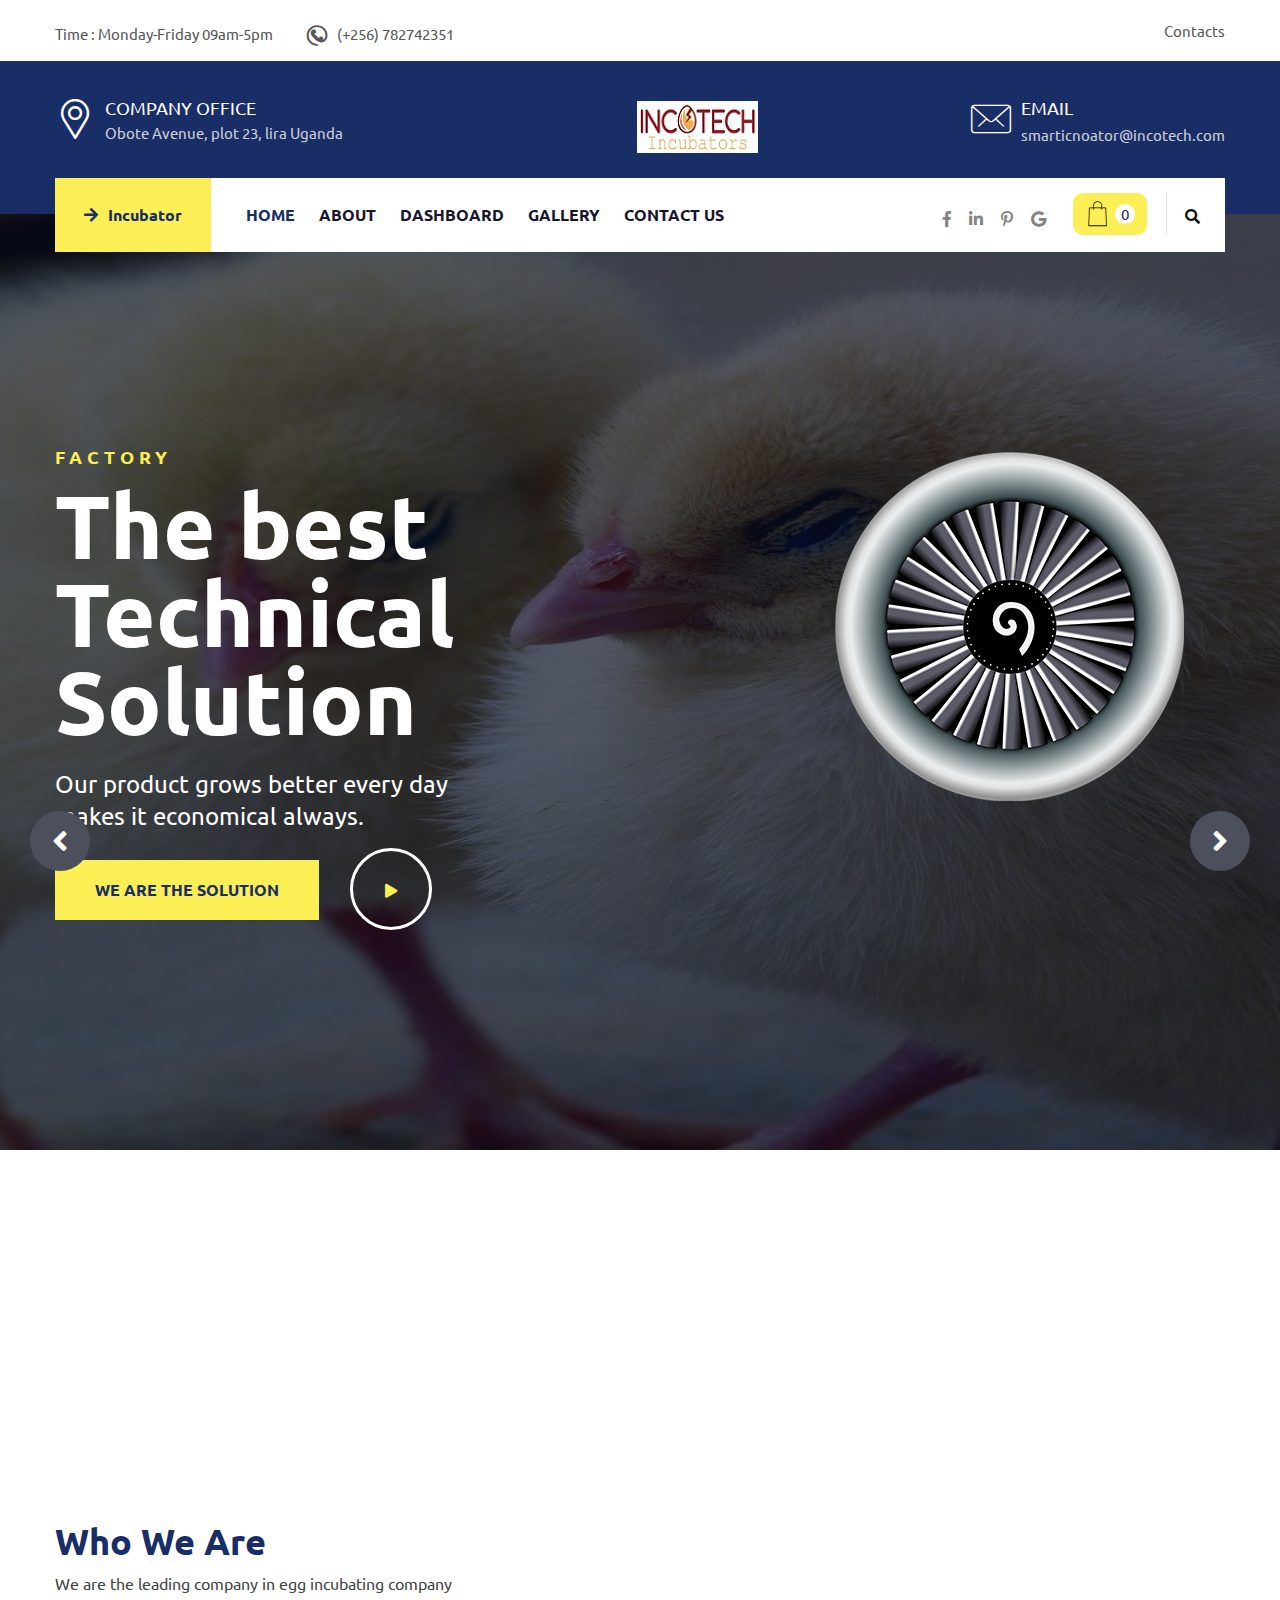
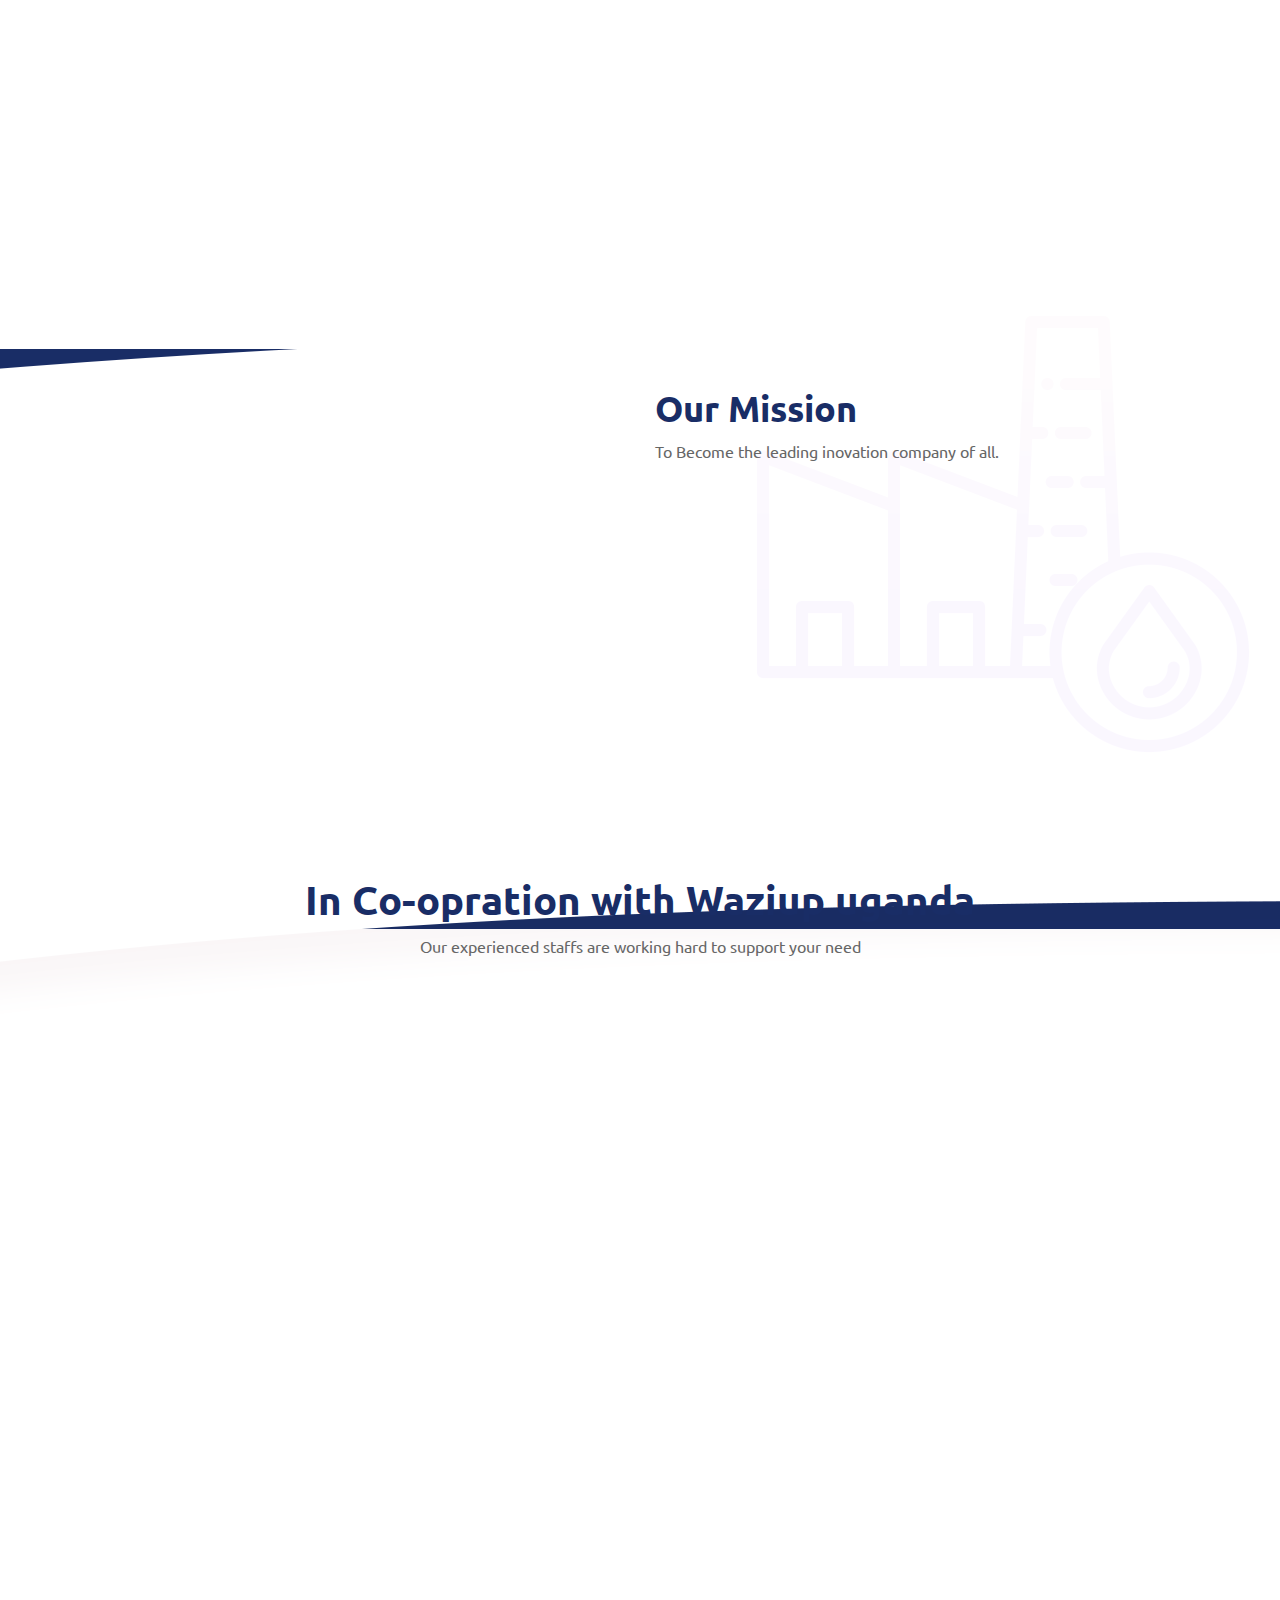
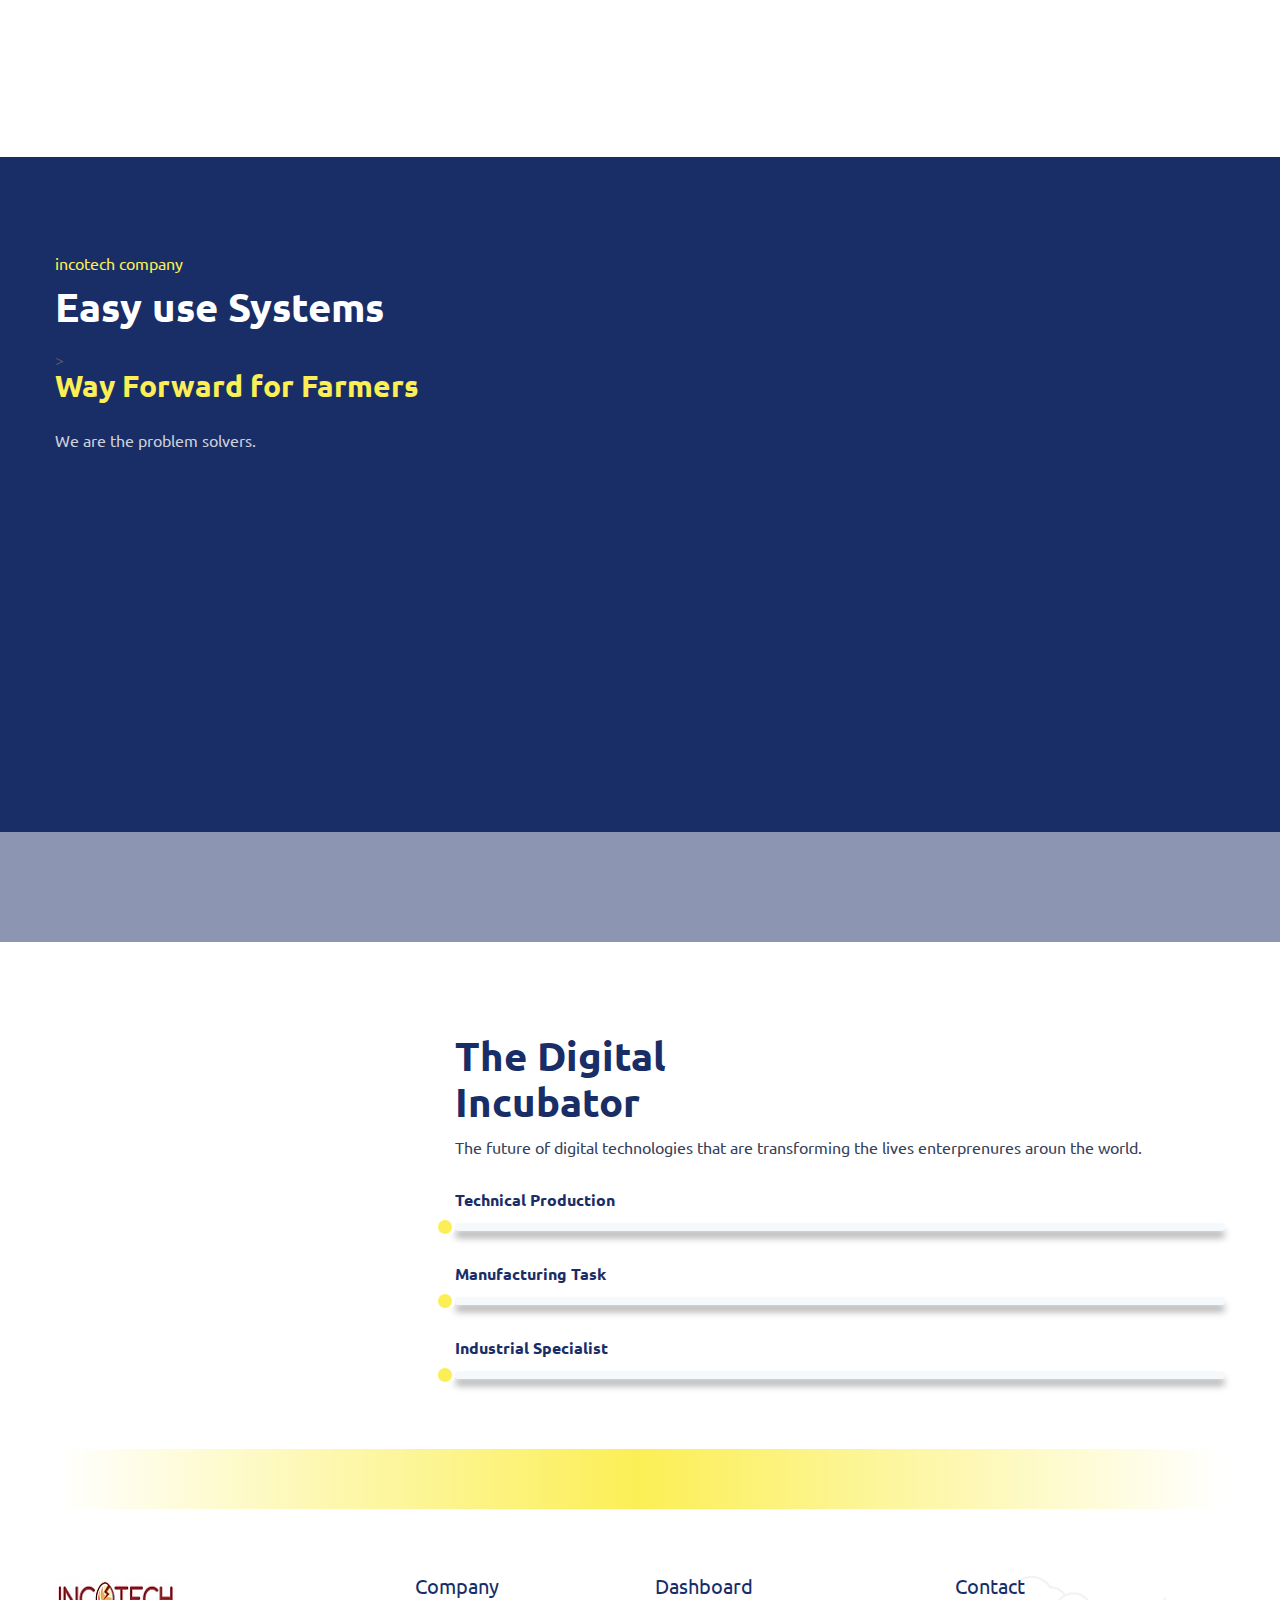
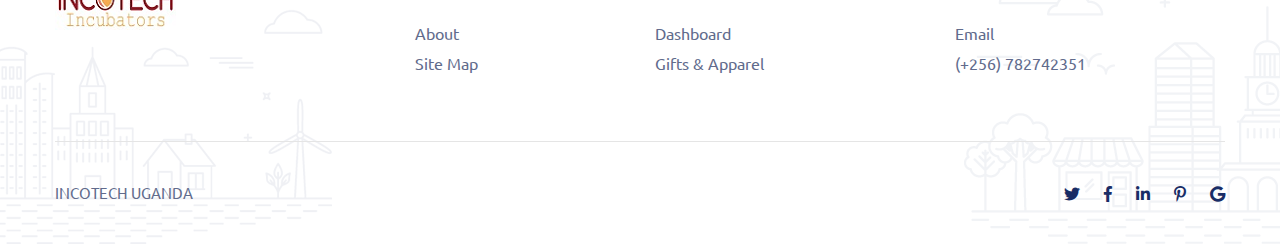
==== index.html @ 4d9e75af "Commit one" ====
<!DOCTYPE html>
<html lang="en">

<!-- Acto/  13 Nov 2019 12:53:11 GMT -->

<head>
    <meta charset="utf-8">
    <meta http-equiv="X-UA-Compatible" content="IE=edge">
    <meta name="viewport" content="width=device-width, initial-scale=1.0, maximum-scale=1.0, user-scalable=0">

    <title>Home | Incotech</title>

    <!-- Stylesheets -->
    <link href="css/style.css" rel="stylesheet">
    <link href="css/responsive.css" rel="stylesheet">
    <link rel="icon" href="images/favicon.ico" type="image/x-icon">

</head>

<!-- page wrapper -->

<body class="boxed_wrapper">


    <!-- preloader -->
    <div class="preloader"></div>
    <!-- preloader -->


    <!-- search-box-layout -->
    <div class="wraper_flyout_search">
        <div class="table">
            <div class="table-cell">
                <div class="flyout-search-layer"></div>
                <div class="flyout-search-layer"></div>
                <div class="flyout-search-layer"></div>
                <div class="flyout-search-close">
                    <span class="flyout-search-close-line"></span>
                    <span class="flyout-search-close-line"></span>
                </div>
                <div class="flyout_search">
                    <div class="flyout-search-title">
                        <h4>Search</h4>
                    </div>
                    <div class="flyout-search-bar">
                        <form role="search" method="get" action="#">
                            <div class="form-row">
                                <input type="search" placeholder="Type to search..." value="" name="s" required="">
                                <button type="submit"><i class="fa fa-search"></i></button>
                            </div>
                        </form>
                    </div>
                </div>
            </div>
        </div>
    </div>
    <!-- search-box-layout end -->


    <!-- main header -->
    <header class="main-header">
        <!-- header-top -->
        <div class="header-top">
            <div class="container">
                <div class="inner-container clearfix">
                    <ul class="header-info pull-left">
                        <li>Time : Monday-Friday 09am-5pm</li>
                        <li><i class="flaticon-telephone-auricular-with-cable"></i>(+256) 782742351</li>
                    </ul>
                    <ul class="header-nav pull-right">
                        <li><a href="contact.html">Contacts</a></li>
                        
                    </ul>
                </div>
            </div>
        </div>
        <!-- header-top end -->

        <!-- header-upper -->
        <div class="header-upper">
            <div class="container">
                <div class="inner-container clearfix">
                    <div class="left-content pull-left">
                        <div class="info-box">
                            <div class="icon-box"><i class="flaticon-placeholder"></i></div>
                            <h5>Company Office</h5>
                            <span>Obote Avenue, plot 23, lira Uganda</span>
                        </div>
                        <div class="logo-box">
                            <figure class="logo">
                                <a href="#"><img src="images/footer-logo.png" alt=""></a>
                            </figure>
                        </div>
                    </div>
                    <div class="right-content pull-right">
                        <div class="info-box">
                            <div class="icon-box"><i class="flaticon-mail"></i></div>
                            <h5>Email</h5>
                            <a href="mailto:info@example.com">smarticnoator@incotech.com</a>
                        </div>
                    </div>
                </div>
            </div>
        </div>
        <!-- header-upper end -->

        <!-- header-bottom -->
        <div class="header-bottom">
            <div class="container">
                <div class="outer-container">
                    <div class="nav-outer clearfix">
                        <div class="menu-area pull-left clearfix">
                            <div class="button-box"><a href="#"><i class="fas fa-arrow-right"></i>Incubator</a></div>
                            <nav class="main-menu navbar-expand-lg">
                                <div class="navbar-header">
                                    <!-- Toggle Button -->
                                    <button type="button" class="navbar-toggle" data-toggle="collapse" data-target=".navbar-collapse">
                                    <span class="icon-bar"></span>
                                    <span class="icon-bar"></span>
                                    <span class="icon-bar"></span>
                                    </button>
                                </div>
                                <div class="navbar-collapse collapse clearfix">
                                    <ul class="navigation clearfix">
                                        <li class="current dropdown"><a href="index.html">Home</a>

                                          
                                        </li>
                                        
                                           
                                        </li>
                                        <li>
                                            <li class="dropdown"><a href="about.html">ABOUT</a>
                                                <ul>
                                                    <li><a href="about.html">About Us</a></li>
                                                    <li><a href="team.html">Team</a></li>
                                                </ul>
                                            </li>
                                        </li>
                                        <li class="dropdow"><a href="indexdash.html">Dashboard</a>
                                        <li class="dropdow"><a href="gallery.html">Gallery</a>
                                           
                                        </li>
                                        <li class="dropdow"><a href="contact.html">Contact us</a>
                                            
                                        </li>
                                    </ul>
                                </div>
                            </nav>
                        </div>
                        <div class="info-box pull-right clearfix">
                            <ul class="social-links">
                                <li><a href="#"><i class="fab fa-facebook-f"></i></a></li>
                                <li><a href="#"><i class="fab fa-linkedin-in"></i></a></li>
                                <li><a href="#"><i class="fab fa-pinterest-p"></i></a></li>
                                <li><a href="#"><i class="fab fa-google"></i></a></li>
                            </ul>
                            <div class="shop-cart"><a href="shop.html"><i class="flaticon-shopping-bag"></i><span>0</span></a></div>
                            <div class="search-box">
                                <div class="header-flyout-searchbar">
                                    <i class="fa fa-search"></i>
                                </div>
                            </div>
                        </div>
                    </div>
                </div>
            </div>
        </div>
        <!-- header-bottom end -->


        <!--sticky Header-->
        <div class="sticky-header">
            <div class="container clearfix">
                <figure class="logo-box">
                    <a href="index-2.html"><img src="images/footer-logo.png" alt=""></a>
                </figure>
                <div class="menu-area">
                    <nav class="main-menu navbar-expand-lg">
                        <div class="navbar-header">
                            <!-- Toggle Button -->
                            <button type="button" class="navbar-toggle" data-toggle="collapse" data-target=".navbar-collapse">
                            <span class="icon-bar"></span>
                            <span class="icon-bar"></span>
                            <span class="icon-bar"></span>
                            </button>
                        </div>
                        <div class="navbar-collapse collapse clearfix">
                            <ul class="navigation clearfix">
                                <li class="current dropdow"><a href="index.html">Home</a>
                                   
                                </li>
                                <li class="dropdow"><a href="indexdash.html">DASH BORD</a>
                                    <ul>
                                        <li class="dropdown"><a href="">API</a>
                            
                                            <li><a href="#">Log In</a></li>
                                            <li><a href="#">Sign In</a></li>
                                        </li>
                                    </ul>
                                </li>
                                <li class="dropdown"><a href="about.html">ABOUT</a>
                                    <ul>
                                        <li><a href="team.html">Team</a></li>
                                    </ul>
                                </li>
                                <li class="dropdown"><a href="#">Gallery</a>
                                    <ul>
                                        <li><a href="gallery.html">gallery</a></li>
                                    </ul>
                                </li>
                                <li class="dropdown"><a href="#">Contact us</a>
                                    <ul>
                                        <li><a href="contact.html">Contact </a></li>
                                    </ul>
                                </li>
                            </ul>
                        </div>
                    </nav>
                </div>
            </div>
        </div>
        <!-- sticky-header end -->
    </header>
    <!-- main-header end -->


    <!-- main-slider -->
    <section class="main-slider">
        <div class="main-slider-carousel owl-carousel owl-theme">
            <div class="slide" style="background-image:url(images/main-slider/slider-1.jpg)">
                <div class="container">
                    <div class="row">
                        <div class="col-lg-8 col-md-12 col-sm-12 content-column">
                            <div class="content-box">
                                <h5>Factory</h5>
                                <h1>The best Technical Solution</h1>
                                <div class="text">Our product grows better every day<br />makes it economical always.</div>
                                <div class="button-box">
                                    <div class="link-button"><a href="#">We are the Solution</a></div>
                                    <div class="video-button"><a href="https://www.youtube.com/watch?v=nfP5N9Yc72A&amp;t=28s" class="lightbox-image" data-caption=""><i class="fas fa-play"></i></a></div>
                                </div>
                            </div>
                        </div>
                        <div class="col-lg-4 col-md-12 col-sm-12 image-column">
                            <div class="image-box">
                                <figure class="image"><img src="images/resource/wheel-1.png" alt=""></figure>
                            </div>
                        </div>
                    </div>
                </div>
            </div>
            <div class="slide" style="background-image:url(images/main-slider/slider-2.jpg)">
                <div class="container">
                    <div class="row">
                        <div class="col-lg-8 col-md-12 col-sm-12 content-column">
                            <div class="content-box">
                                <h5>Energy</h5>
                                <h1>Low Energy consumption</h1>
                                <div class="text">we have brought down the cost of energy to DC</div><br/>Be the first to Experience this.</div>
                            <div class="button-box">
                                <div class="link-button"><a href="#">We got the Solution</div>
                                <div class="video-button"><a href="https://www.youtube.com/watch?v=nfP5N9Yc72A&amp;t=28s" class="lightbox-image" data-caption=""><i class="fas fa-play"></i></a></div>
                            </div>
                        </div>
                    </div>
                    <div class="col-lg-4 col-md-12 col-sm-12 image-column">
                        <div class="image-box">
                            <figure class="image"><img src="images/resource/wheel-1.png" alt=""></figure>
                        </div>
                    </div>
                </div>
            </div>

            <div class="slide" style="background-image:url(images/main-slider/slider-3.jpg)">
                <div class="container">
                    <div class="row">
                        <div class="col-lg-8 col-md-12 col-sm-12 content-column">
                            <div class="content-box">
                                <h5>Be smart</h5>
                                <h1>Smart Solution</h1>
                                <div class="text">be smart and monitor your business anywere in the world<br />Own your busines from anywere</div>
                                <div class="button-box">
                                    <div class="link-button"><a href="#">Get Solution</a></div>
                                    <div class="video-button"><a href="https://www.youtube.com/watch?v=nfP5N9Yc72A&amp;t=28s" class="lightbox-image" data-caption=""><i class="fas fa-play"></i></a></div>
                                </div>
                            </div>
                        </div>
                        <div class="col-lg-4 col-md-12 col-sm-12 image-column">
                            <div class="image-box">
                                <figure class="image"><img src="images/resource/wheel-1.png" alt=""></figure>
                            </div>
                        </div>
                    </div>
                </div>
            </div>
        </div>
        </div>
    </section>
    <!-- main-slider end -->


    <!-- weare-section -->
    <section class="weare-section">
        <div class="container">
            <div class="row">
                <div class="col-xl-7 col-lg-12 col-md-12 content-column">
                    <div class="content-box">
                        <div class="title-box">
                            <h2>Who We Are</h2>
                            <div class="text">We are the leading company in egg incubating company</div>
                        </div>
                        <div class="inner-box clearfix" data-aos="fade-right" data-aos-easing="linear" data-aos-duration="1500">
                            <div class="single-item">
                                <div class="item">
                                    <div class="icon-box"><i class="icon flaticon-industry"></i></div>
                                    <h2>1</h2>
                                    <div class="text">Factory in Kampala</div>
                                </div>
                            </div>
                            <div class="single-item">
                                <div class="item">
                                    <div class="icon-box"><i class="icon flaticon-pollution"></i></div>
                                    <h2>Our Production</h2>
                                    <div class="text">An incubator</div>
                                </div>
                            </div>
                            <div class="button-box"><a href="#">find more</a></div>
                        </div>
                    </div>
                </div>
                <div class="col-xl-5 col-lg-6 col-md-12 inner-column">
                    <div class="inner-content wow fadeInUp" data-wow-delay="900ms" data-wow-duration="1500ms">
                        <div class="inner-box">
                            <h2>Auto Component Manufacturers</h2>
                            <h3>working to digitalize the world </h3>
                            <figure class="icon-box"><img src="images/icons/gear-1.png" alt=""></figure>
                            <div class="link-btn"><a href="history.html">with WAZIUP making the world smart</a></div>
                        </div>
                    </div>
                </div>
            </div>
        </div>
    </section>
    <!-- weare-section end -->


    <!-- ourmission-section -->
    <section class="ourmission-section">
        <div class="container">
            <div class="row">
                <div class="col-lg-6 col-md-12 col-sm-12 image-column">
                    <figure class="image clearfix wow fadeInLeft" data-wow-delay="900ms" data-wow-duration="1500ms"><img src="images/resource/mission-1.png" alt=""></figure>
                </div>
                <div class="col-lg-6 col-md-12 col-sm-12 content-column">
                    <div class="content-box">
                        <div class="title-box">
                            <h2>Our Mission</h2>
                            <div class="text">To Become the leading inovation company of all.</div>
                        </div>
                        <div class="inner-box">
                            <div class="counter-block-one wow zoomIn" data-wow-delay="500ms" data-wow-duration="1500ms">
                                <div class="text">Factory Result</div>
                                <div class="count-outer count-box">
                                    <span class="count-text" data-speed="1500" data-stop="2">0</span><span>k</span>
                                </div>
                            </div>
                            <div class="counter-block-one wow zoomIn" data-wow-delay="00ms" data-wow-duration="1500ms">
                                <div class="text">Work history</div>
                                <div class="count-outer count-box">
                                    <span class="count-text" data-speed="1500" data-stop="4">0</span><span>k</span><span class="symble">+</span>
                                </div>
                            </div>
                            <div class="counter-block-one wow zoomIn" data-wow-delay="500ms" data-wow-duration="1500ms">
                                <div class="text">ward-winning</div>
                                <div class="count-outer count-box">
                                    <span class="count-text" data-speed="1500" data-stop="2">0</span><span class="symble">%</span>
                                </div>
                            </div>
                        </div>
                    </div>
                </div>
            </div>
        </div>
    </section>
    <!-- ourmission-section end -->


    <!-- service-section -->
    <section class="service-section">
        <div class="container">
            <div class="sec-title centred">
                <h1>In Co-opration with Waziup uganda </h1>
                <p>Our experienced staffs are working hard to support your need</p>
            </div>
            <div class="row">
                <div class="col-lg-6 col-md-12 col-sm-12 service-block">
                    <div class="service-block-one wow fadeInLeft" data-wow-delay="00ms" data-wow-duration="1500ms">
                        <div class="inner-box">
                            <figure class="image-box">
                                <a href="service-single.html"><img src="images/resource/wazidev.png" alt=""></a>
                            </figure>
                            <div class="content-box">
                                <div class="icon-box"><i class="flaticon-factory"></i></div>
                                <h3><a href="#">Wazidev </a></h3>
                                <div class="text">collecting all informations at your door step using Waziup technologies</div>
                                <div class="link-btn"><a href="service-single.html">Grow Continuesly<i class="fas fa-arrow-right"></i></a></div>
                            </div>
                        </div>
                    </div>
                </div>
                <div class="col-lg-6 col-md-12 col-sm-12 service-block">
                    <div class="service-block-one wow fadeInRight" data-wow-delay="00ms" data-wow-duration="1500ms">
                        <div class="inner-box">
                            <figure class="image-box">
                                <a href="service-single.html"><img src="images/resource/service-2.jpg" alt=""></a>
                            </figure>
                            <div class="content-box">
                                <div class="icon-box"><i class="flaticon-oil"></i></div>
                                <h3><a href="blog-single.html">Waziup senceros</a></h3>
                                <div class="text">we are figuring all the values and mersuring all the posible Data's and delivering it to your gudgets. </div>
                                <div class="link-btn"><a href="service-single.html">Be the first to Use <i class="fas fa-arrow-right"></i></a></div>
                            </div>
                        </div>
                    </div>
                </div>
                <div class="col-lg-6 col-md-12 col-sm-12 service-block">
                    <div class="service-block-one wow fadeInLeft" data-wow-delay="500ms" data-wow-duration="1500ms">
                        <div class="inner-box">
                            <figure class="image-box">
                                <a href="service-single.html"><img src="images/resource/service-3.jpg" alt=""></a>
                            </figure>
                            <div class="content-box">
                                <div class="icon-box"><i class="flaticon-nuclear-plant"></i></div>
                                <h3><a href="blog-single.html">Incotech Incubator</a></h3>
                                <div class="text">Powerd by waziup uganda.</div>
                                <div class="link-btn"><a href="service-single.html">we got all that u need<i class="fas fa-arrow-right"></i></a></div>
                            </div>
                        </div>
                    </div>
                </div>
                <div class="col-lg-6 col-md-12 col-sm-12 service-block">
                    <div class="service-block-one wow fadeInRight" data-wow-delay="500ms" data-wow-duration="1500ms">
                        <div class="inner-box">
                            <figure class="image-box">
                                <a href="service-single.html"><img src="images/resource/service-4.jpg" alt=""></a>
                            </figure>
                            <div class="content-box">
                                <div class="icon-box"><i class="flaticon-factory-machine"></i></div>
                                <h3><a href="blog-single.html">Enjoy your project</a></h3>
                                <div class="text">by using waziup technology</div>
                                <div class="link-btn"><a href="service-single.html">Go Continues<i class="fas fa-arrow-right"></i></a></div>
                            </div>
                        </div>
                    </div>
                </div>
            </div>
        </div>
    </section>
    <!-- service-section end -->


    <!-- about-section -->
    <section class="about-section bg-color-1">
        <div class="container">
            <div class="inner-content">
                <div class="row">
                    <div class="col-lg-6 col-md-12 col-sm-12 content-column">
                        <div class="content-box">
                            <div class="top-content">
                                <div class="top-text">incotech company</div>
                                <h1>Easy use Systems</h1>>
                                <h2>Way Forward for Farmers</h2>
                                <div class="text">We are the problem solvers.</div>
                            </div>
                            <div class="inner-box wow fadeInLeft" data-wow-delay="300ms" data-wow-duration="1500ms">
                                <div class="row">
                                    <div class="col-lg-6 col-md-6 col-sm-12 single-column">
                                        <div class="single-item">
                                            <div class="icon-box"><i class="flaticon-factory-machine"></i></div>
                                            <h5><a href="#">creativity is our daily Game</a></h5>
                                            <div class="text">Having hatching problme solved is our joy</div>
                                        </div>
                                    </div>
                                    <div class="col-lg-6 col-md-6 col-sm-12 single-column">
                                        <div class="single-item">
                                            <div class="icon-box"><i class="flaticon-oil"></i></div>
                                            <h5>
                                                <a href="#"></a>Unimaginable to Imaginable</h5>
                                            <div class="text">We are bringing your dreams to reallity.</div>
                                        </div>
                                    </div>
                                </div>
                            </div>
                            <div class="lower-content wow fadeInUp" data-wow-delay="500ms" data-wow-duration="1500ms">
                                <h2>With incotech start with what you have.</h2>
                                <div class="link-btn"><a href="#"><i class="flaticon-slim-right"></i></a></div>
                            </div>
                        </div>
                    </div>
                    <div class="col-lg-6 col-md-12 col-sm-12 image-column">
                        <figure class="image-box wow fadeInRight" data-wow-delay="500ms" data-wow-duration="1500ms"><img src="images/resource/about-1.jpg" alt=""></figure>
                    </div>
                </div>
            </div>
        </div>
    </section>
    <!-- about-section end -->


    <!-- factory-section -->
    <section class="factory-section" style="background-image: url(images/background/factory-bg.jpg);">
        <div class="container">
            <div class="row">
                <div class="col-xl-8 col-lg-12 col-md-12 offset-xl-4 content-column">
                    <div class="content-box">
                        <div class="sec-title">
                            <h1>The Digital<br />Incubator</h1>
                        </div>
                        <div class="text">The future of digital technologies that are transforming the lives enterprenures aroun the world.</div>
                        <div class="progress-content">
                            <div class="single-progress-box">
                                <h6>Technical Production</h6>
                                <div class="progress" data-value="85">
                                    <div class="progress-bar" role="progressbar" aria-valuenow="85" aria-valuemin="0" aria-valuemax="100">
                                        <div class="value-holder"><span class="value"></span>%</div>
                                    </div>
                                </div>
                            </div>
                            <div class="single-progress-box">
                                <h6>Manufacturing Task</h6>
                                <div class="progress" data-value="95">
                                    <div class="progress-bar" role="progressbar" aria-valuenow="95" aria-valuemin="0" aria-valuemax="100">
                                        <div class="value-holder"><span class="value"></span>%</div>
                                    </div>
                                </div>
                            </div>
                            <div class="single-progress-box">
                                <h6>Industrial Specialist</h6>
                                <div class="progress" data-value="80">
                                    <div class="progress-bar" role="progressbar" aria-valuenow="80" aria-valuemin="0" aria-valuemax="100">
                                        <div class="value-holder"><span class="value"></span>%</div>
                                    </div>
                                </div>
                            </div>
                        </div>
                    </div>
                </div>
            </div>
        </div>
    </section>
    <!-- factory-section end -->


    <!-- main-footer -->
    <footer class="main-footer">
        <div class="container">
            <div class="footer-top">
                <div class="bg-column"></div>
                <div class="widget-section">
                    <div class="row">
                        <div class="col-lg-3 col-md-6 col-sm-12 footer-column">
                            <div class="logo-widget footer-widget">
                                <figure class="footer-logo">
                                    <a href="index-2.html"><img src="images/footer-logo.png" alt=""></a>
                                </figure>
                               
                            </div>
                        </div>
                        <div class="col-lg-3 col-md-6 col-sm-12 footer-column">
                            <div class="links-widget company-widget footer-widget">
                                <h4 class="widget-title">Company</h4>
                                <div class="widget-content">
                                    <ul>
                                        <li><a href="about.html">About</a></li>
                                        <li><a href="#">Site Map</a></li>
                                      
                                    </ul>
                                </div>
                            </div>
                        </div>
                        <div class="col-lg-3 col-md-6 col-sm-12 footer-column">
                            <div class="links-widget footer-widget">
                                <h4 class="widget-title">Dashboard</h4>
                                <div class="widget-content">
                                    <ul>
                                        <li><a href="indexdash.html">Dashboard</a></li>
                                        <li><a href="#">Gifts & Apparel</a></li>
                                       
                                    </ul>
                                </div>
                            </div>
                        </div>
                        <div class="col-lg-3 col-md-6 col-sm-12 footer-column">
                            <div class="links-widget footer-widget">
                                <h4 class="widget-title">Contact</h4>
                                <div class="widget-content">
                                    <ul>
                                        <li><a href="mailto:hogsadam@gmail.com">Email</a></li>
                                        <li><a href="#">(+256) 782742351</a></li>
                                     
                                    </ul>
                                </div>
                            </div>
                        </div>
                    </div>
                </div>
            </div>
            <div class="footer-bottom clearfix">
                <div class="copyright pull-left">INCOTECH UGANDA </a></div>
                <ul class="footer-social pull-right">
                    <li><a href="#"><i class="fab fa-twitter"></i></a></li>
                    <li><a href="#"><i class="fab fa-facebook-f"></i></a></li>
                    <li><a href="#"><i class="fab fa-linkedin-in"></i></a></li>
                    <li><a href="#"><i class="fab fa-pinterest-p"></i></a></li>
                    <li><a href="#"><i class="fab fa-google"></i></a></li>
                </ul>
            </div>
        </div>
    </footer>
    <!-- main-footer end -->



    <!--Scroll to top-->
    <button class="scroll-top scroll-to-target" data-target="html">
    <span class="fa fa-arrow-up"></span>
</button>



    <!-- jequery plugins -->
    <script src="js/jquery.js"></script>
    <script src="js/popper.min.js"></script>
    <script src="js/bootstrap.min.js"></script>

    <script src="js/owl.js"></script>
    <script src="js/wow.js"></script>
    <script src="js/validation.js"></script>
    <script src="js/jquery.fancybox.js"></script>
    <script src="js/appear.js"></script>
    <script src="js/aos.js"></script>
    <script src="js/jquery.countTo.js"></script>

    <!-- main-js -->
    <script src="js/script.js"></script>

</body>
<!-- End of .page_wrapper -->

<!-- Acto/  13 Nov 2019 12:56:21 GMT -->

</html>
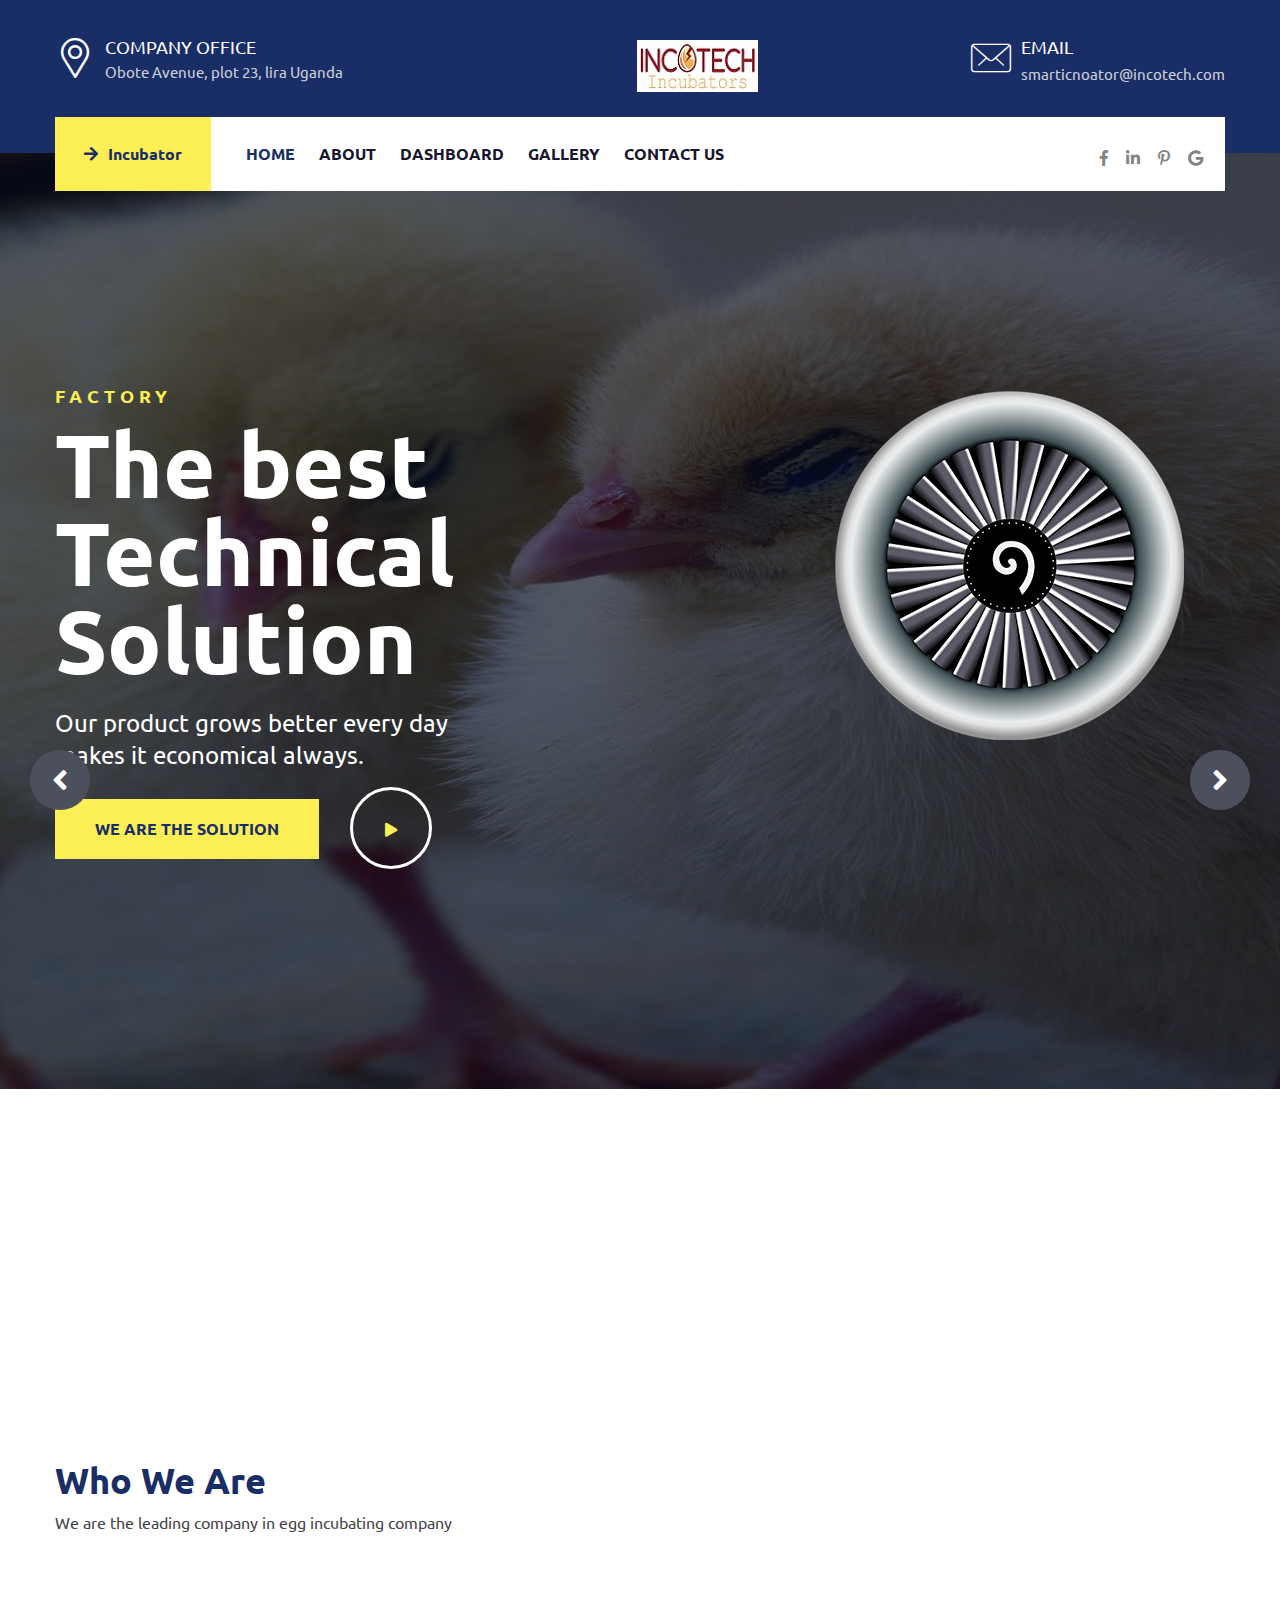
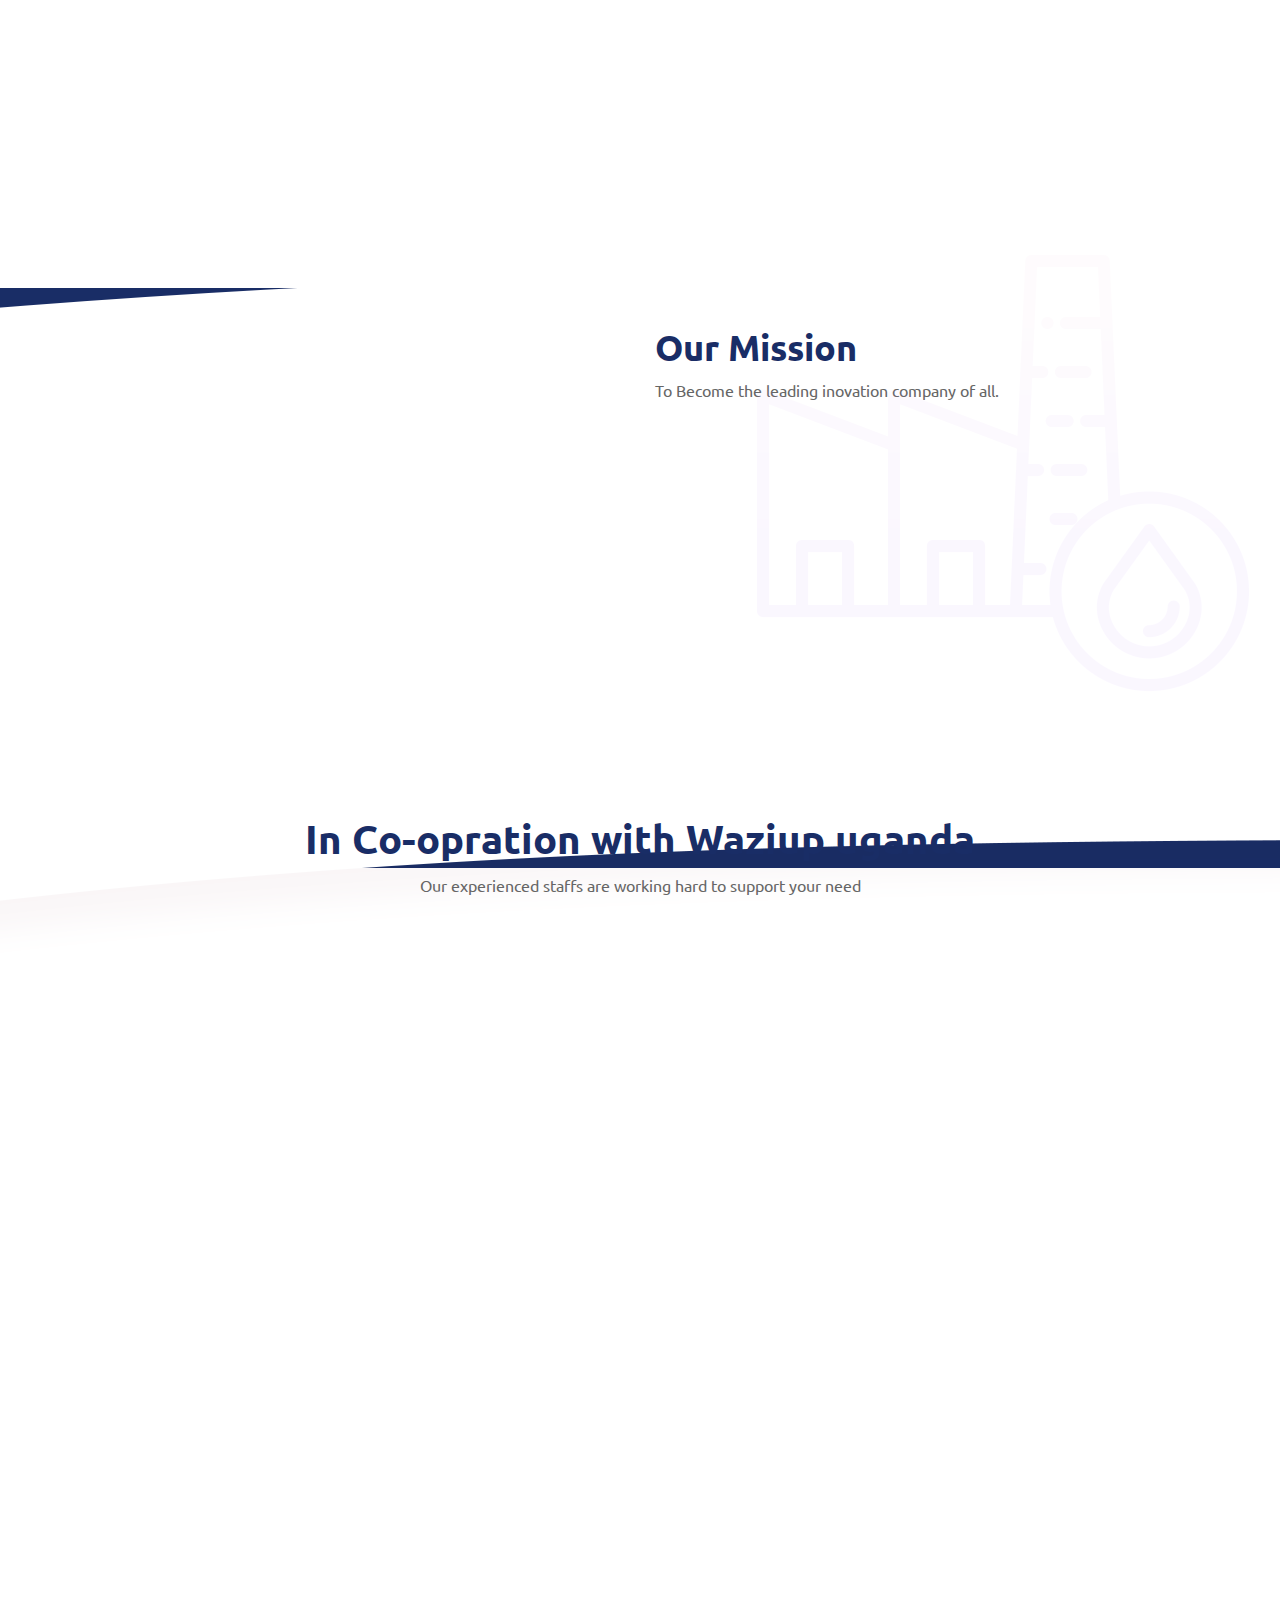
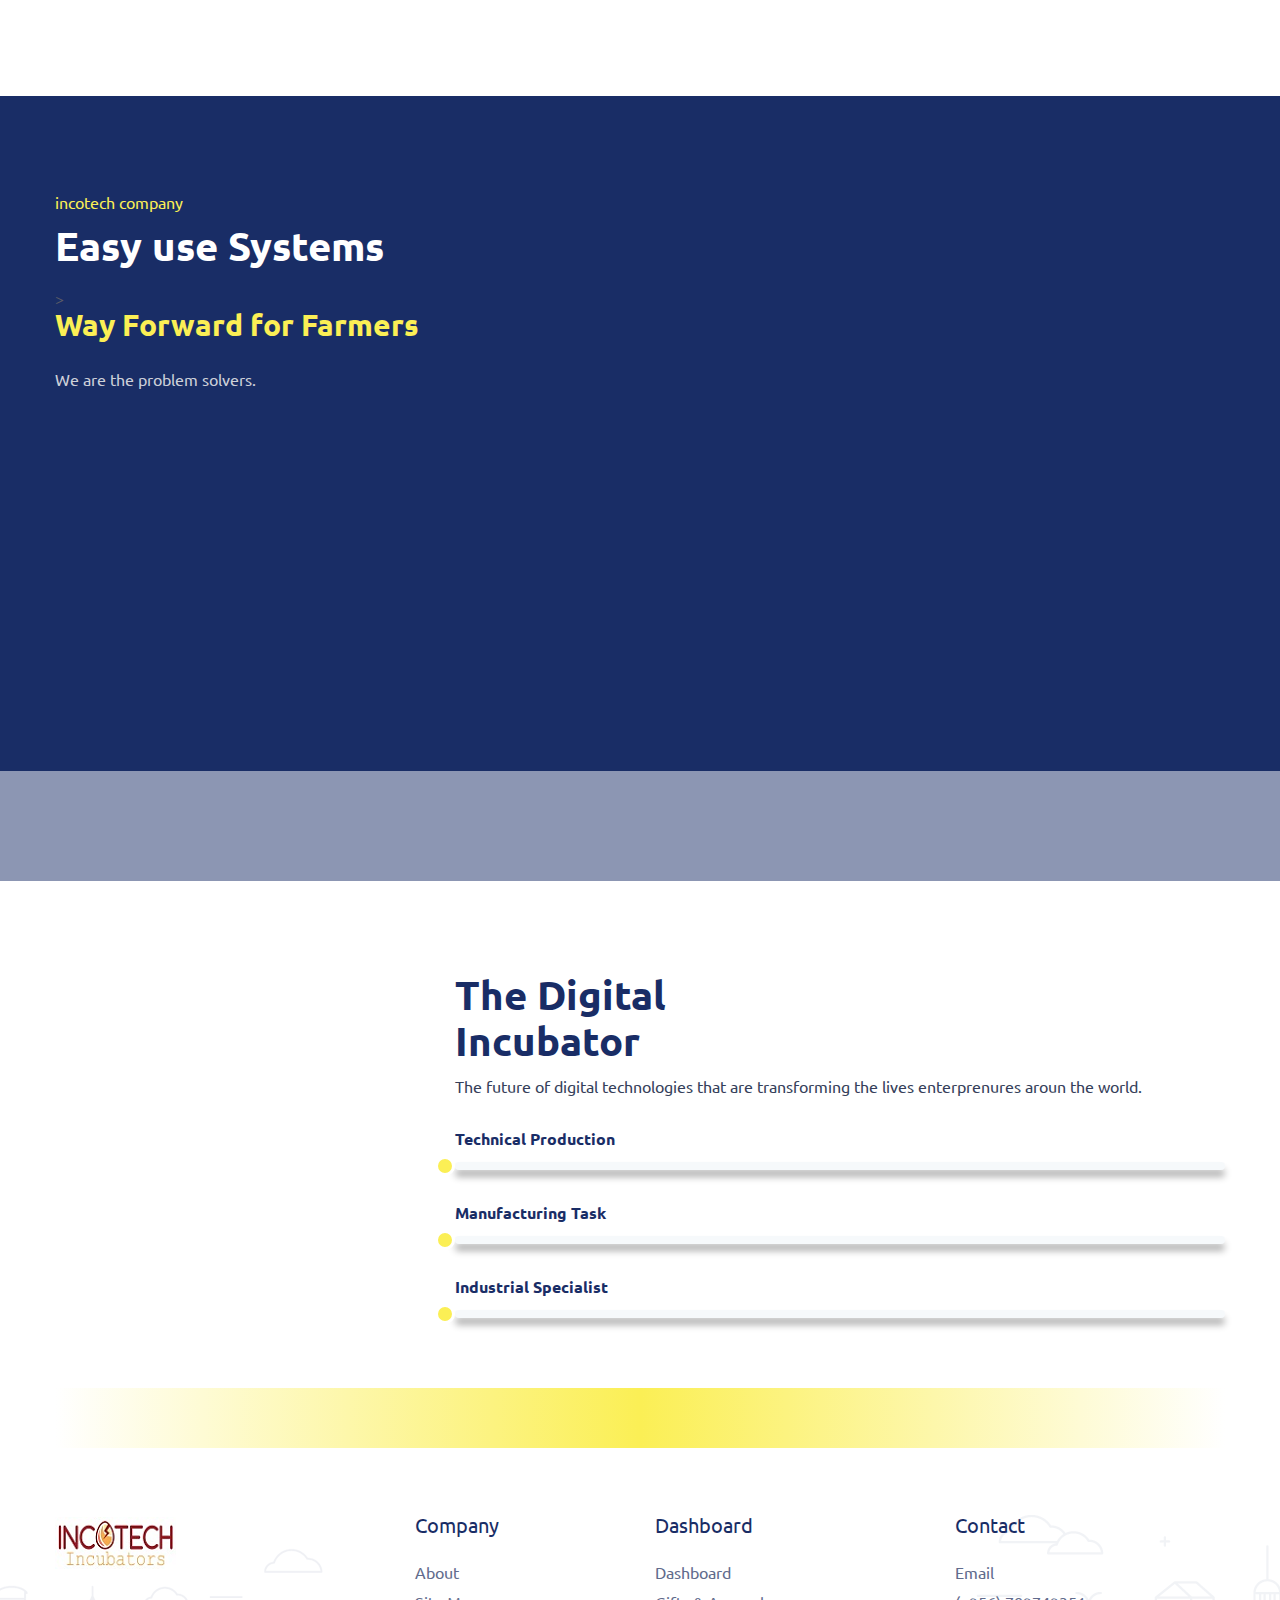
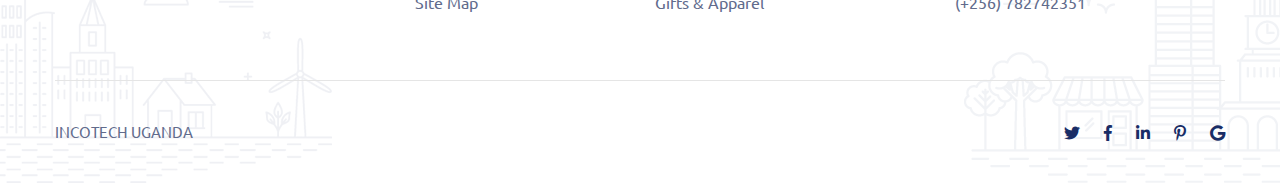
==== commit ad21deea: "updates" ====
--- a/index.html
+++ b/index.html
@@ -60,20 +60,7 @@
     <!-- main header -->
     <header class="main-header">
         <!-- header-top -->
-        <div class="header-top">
-            <div class="container">
-                <div class="inner-container clearfix">
-                    <ul class="header-info pull-left">
-                        <li>Time : Monday-Friday 09am-5pm</li>
-                        <li><i class="flaticon-telephone-auricular-with-cable"></i>(+256) 782742351</li>
-                    </ul>
-                    <ul class="header-nav pull-right">
-                        <li><a href="contact.html">Contacts</a></li>
-                        
-                    </ul>
-                </div>
-            </div>
-        </div>
+        
         <!-- header-top end -->
 
         <!-- header-upper -->
@@ -155,12 +142,13 @@
                                 <li><a href="#"><i class="fab fa-pinterest-p"></i></a></li>
                                 <li><a href="#"><i class="fab fa-google"></i></a></li>
                             </ul>
+                            <!--
                             <div class="shop-cart"><a href="shop.html"><i class="flaticon-shopping-bag"></i><span>0</span></a></div>
                             <div class="search-box">
                                 <div class="header-flyout-searchbar">
                                     <i class="fa fa-search"></i>
                                 </div>
-                            </div>
+                            </div>-->
                         </div>
                     </div>
                 </div>
